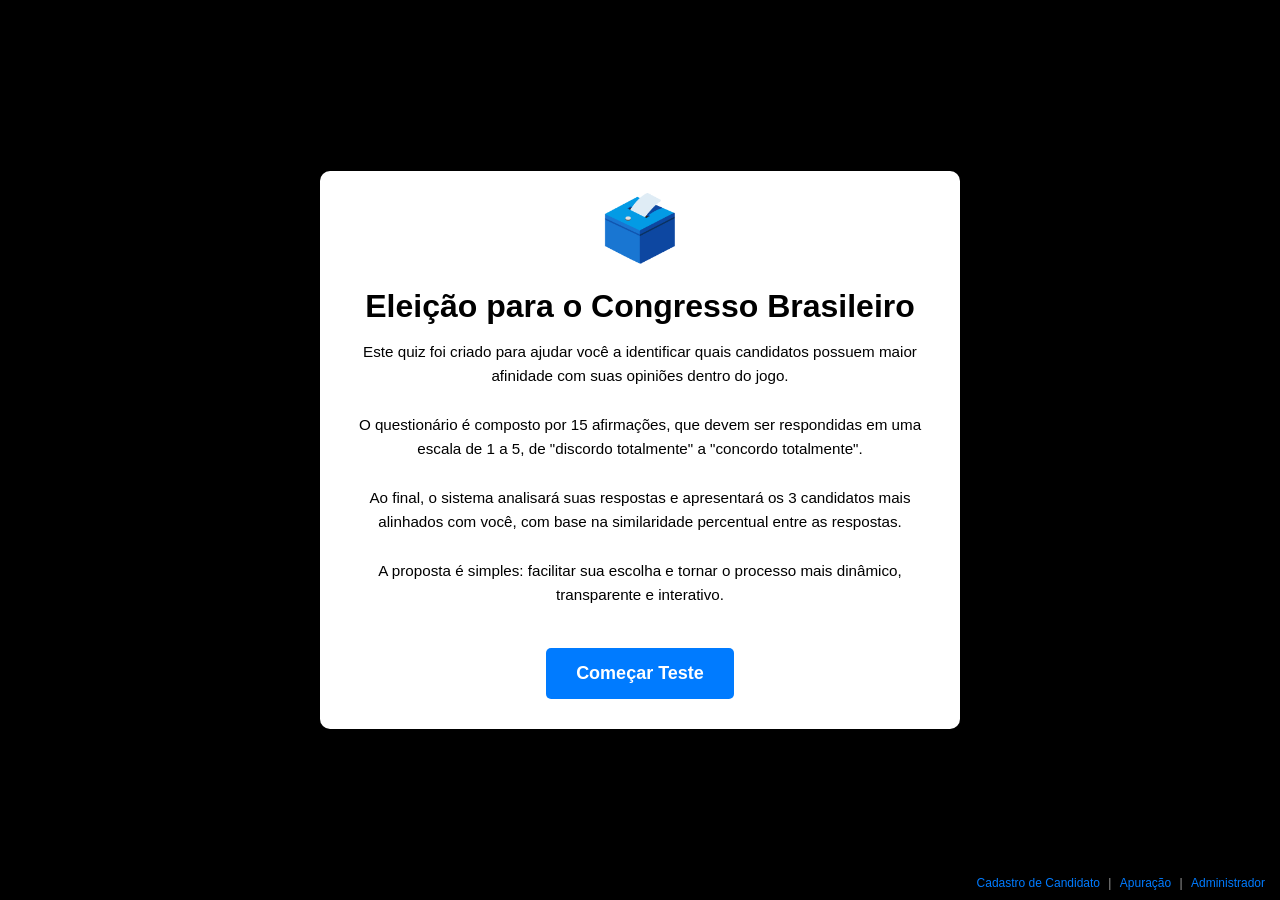
==== index.html @ 13e14937 "Adicionar sistema de administração e apuração - Criar painel administrativo (/admin) com autenticaçã" ====
<!DOCTYPE html>
<html lang="pt-br">
<head>
    <meta charset="UTF-8">
    <meta name="viewport" content="width=device-width, initial-scale=1.0">
    <title>Quiz Político - Brasil</title>
    <link rel="stylesheet" href="style.css?v=4">
</head>
<body>
    <div id="app">
        <div id="start-screen" class="screen">
            <div id="election-icon">🗳️</div>
            <h1>Eleição para o Congresso Brasileiro</h1>
            <p id="intro-description">Este quiz foi criado para ajudar você a identificar quais candidatos possuem maior afinidade com suas opiniões dentro do jogo.<br><br>O questionário é composto por 15 afirmações, que devem ser respondidas em uma escala de 1 a 5, de "discordo totalmente" a "concordo totalmente".<br><br>Ao final, o sistema analisará suas respostas e apresentará os 3 candidatos mais alinhados com você, com base na similaridade percentual entre as respostas.<br><br>A proposta é simples: facilitar sua escolha e tornar o processo mais dinâmico, transparente e interativo.</p>
            <button id="start-btn">Começar Teste</button>
        </div>
        <div id="quiz-screen" class="screen hidden">
            <div id="progress">Pergunta <span id="current-question">1</span> de 15</div>
            <div id="progress-bar">
                <div id="progress-fill"></div>
            </div>
            <div id="question-container">
                <p id="question-category"></p>
                <h2 id="question-text"></h2>
                <div id="answers">
                    <label class="answer-option">
                        <input type="radio" name="answer" value="1">
                        <span>1 - Discordo totalmente</span>
                    </label>
                    <label class="answer-option">
                        <input type="radio" name="answer" value="2">
                        <span>2 - Discordo</span>
                    </label>
                    <label class="answer-option">
                        <input type="radio" name="answer" value="3">
                        <span>3 - Neutro</span>
                    </label>
                    <label class="answer-option">
                        <input type="radio" name="answer" value="4">
                        <span>4 - Concordo</span>
                    </label>
                    <label class="answer-option">
                        <input type="radio" name="answer" value="5">
                        <span>5 - Concordo totalmente</span>
                    </label>
                </div>
            </div>
            <button id="next-btn" disabled>Próxima</button>
        </div>
        <div id="result-screen" class="screen hidden">
            <h1>Seu Perfil Ideológico</h1>
            <p id="ideology-profile"></p>
            <h2>Compatibilidade com Candidatos</h2>
            <div id="candidates-ranking"></div>
            <button id="restart-btn">Refazer</button>
        </div>
        <div id="footer-links">
            <a href="congresso/">Cadastro de Candidato</a> | 
            <a href="apuracao/">Apuração</a> | 
            <a href="admin/">Administrador</a>
        </div>
    </div>
    <script src="questions.js?v=4"></script>
    <script src="candidates.js?v=4"></script>
    <script src="ideology.js?v=4"></script>
    <script src="script.js?v=4"></script>
</body>
</html>
---- style.css ----
body {
    font-family: Arial, sans-serif;
    background-color: #000000;
    margin: 0;
    padding: 0;
    display: flex;
    justify-content: center;
    align-items: center;
    height: 100vh;
    transition: background 0.5s;
}

#app {
    max-width: 600px;
    width: 100%;
    background-color: white;
    border-radius: 10px;
    box-shadow: 0 0 20px rgba(0, 0, 0, 0.2);
    padding: 20px;
    text-align: center;
    animation: fadeIn 0.5s;
}

@keyframes fadeIn {
    from { opacity: 0; transform: translateY(20px); }
    to { opacity: 1; transform: translateY(0); }
}

.screen {
    display: block;
    animation: slideIn 0.5s;
}

@keyframes slideIn {
    from { opacity: 0; transform: translateX(20px); }
    to { opacity: 1; transform: translateX(0); }
}

.screen.hidden {
    display: none;
}

#election-icon {
    font-size: 4rem;
    margin-bottom: 20px;
}

h1 {
    color: #000000;
    font-size: 2rem;
    margin-bottom: 10px;
}

p {
    color: #000000;
    font-size: 1.1rem;
    margin-bottom: 30px;
}

#intro-description {
    font-size: 0.95rem;
    line-height: 1.6;
    margin-bottom: 30px;
}

#candidate-description {
    font-size: 0.95rem;
    line-height: 1.8;
    margin-bottom: 30px;
    text-align: left;
    display: block;
    max-width: 100%;
    padding: 15px;
    background-color: #f5f5f5;
    border-left: 4px solid #009c3b;
    border-radius: 4px;
}

button {
    background-color: #007bff;
    color: white;
    border: none;
    padding: 15px 30px;
    border-radius: 5px;
    cursor: pointer;
    font-size: 18px;
    margin: 10px;
    transition: background-color 0.3s, transform 0.2s;
    font-weight: bold;
}

button:hover {
    background-color: #007a2d;
    transform: scale(1.05);
}

button:disabled {
    background-color: #ccc;
    cursor: not-allowed;
    transform: none;
}

#progress {
    font-size: 18px;
    margin-bottom: 10px;
    color: #009c3b;
}

#progress-bar {
    width: 100%;
    height: 10px;
    background-color: #ddd;
    border-radius: 5px;
    margin-bottom: 20px;
    overflow: hidden;
}

#progress-fill {
    height: 100%;
    background-color: #009c3b;
    width: 0%;
    transition: width 0.3s;
}

#admin-link {
    display: block;
    margin-top: 20px;
    color: #007bff;
    text-decoration: none;
    font-size: 14px;
}

#admin-link:hover {
    text-decoration: underline;
}

#answers {
    display: flex;
    flex-direction: column;
    gap: 10px;
    margin: 20px 0;
}

.answer-option {
    display: flex;
    align-items: center;
    padding: 10px;
    border: 2px solid #ddd;
    border-radius: 5px;
    cursor: pointer;
    transition: all 0.3s;
    background-color: #f9f9f9;
}

.answer-option:hover {
    border-color: #009c3b;
    background-color: #e8f5e8;
}

.answer-option input[type="radio"] {
    margin-right: 10px;
    accent-color: #009c3b;
}

.answer-option.selected {
    background-color: #009c3b;
    color: white;
    border-color: #009c3b;
}

#footer-links {
    position: fixed;
    bottom: 10px;
    right: 10px;
    font-size: 0.75rem;
    color: #999;
    text-align: right;
}

#footer-links a {
    color: #007bff;
    text-decoration: none;
    margin: 0 5px;
}

#footer-links a:hover {
    text-decoration: underline;
}

#ideology-profile {
    font-size: 18px;
    font-weight: bold;
    margin: 20px 0;
    color: #009c3b;
}

#candidates-ranking {
    text-align: left;
    margin: 20px 0;
}

.candidate {
    display: flex;
    justify-content: space-between;
    padding: 10px;
    border-bottom: 1px solid #ddd;
    transition: background-color 0.3s;
}

.candidate:hover {
    background-color: #f0f0f0;
}

.candidate:last-child {
    border-bottom: none;
}
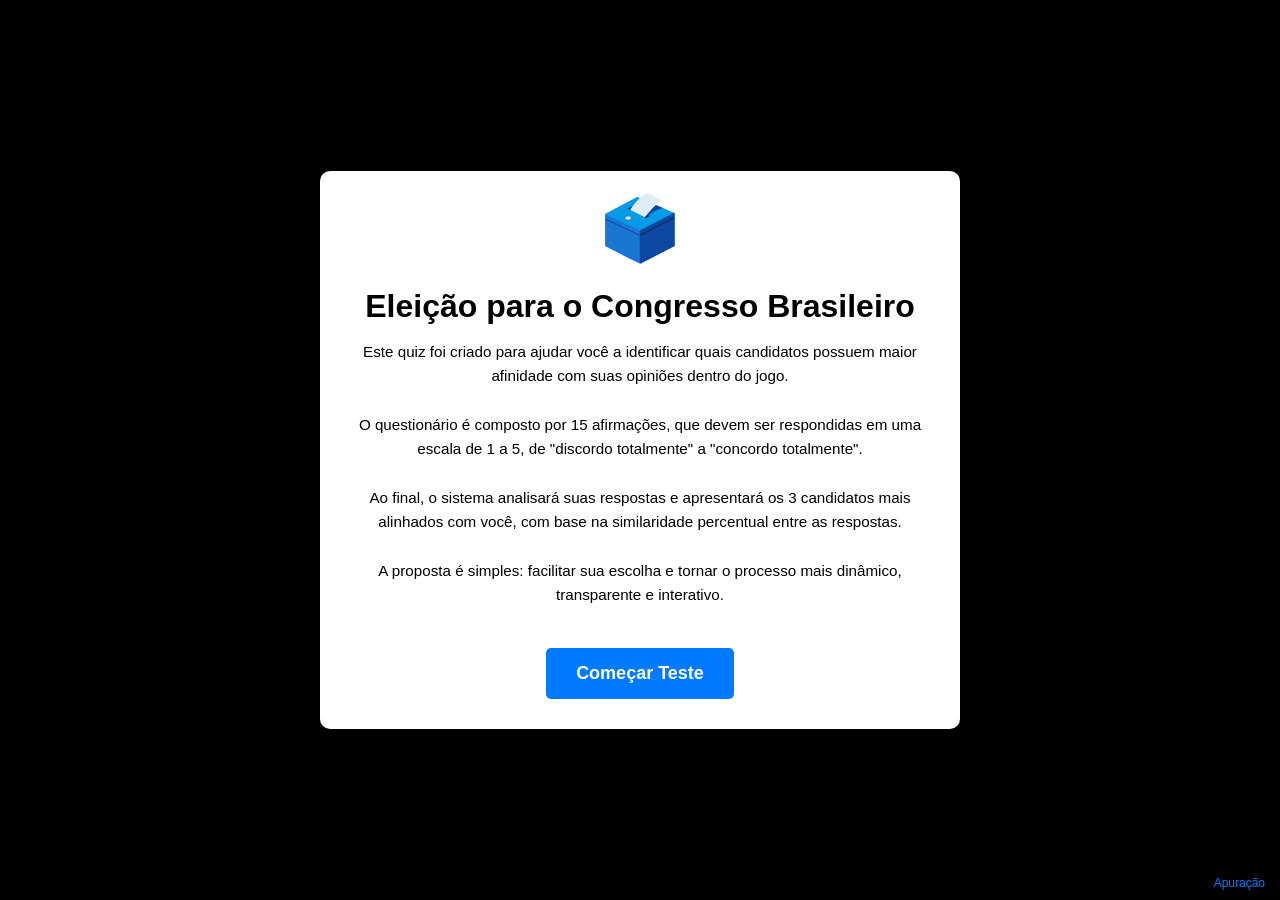
==== commit 18f38c77: "Remover links de Cadastro de Candidato e Administrador da página inicial - Manter apenas o link de A" ====
--- a/index.html
+++ b/index.html
@@ -55,9 +55,7 @@
             <button id="restart-btn">Refazer</button>
         </div>
         <div id="footer-links">
-            <a href="congresso/">Cadastro de Candidato</a> | 
-            <a href="apuracao/">Apuração</a> | 
-            <a href="admin/">Administrador</a>
+            <a href="apuracao/">Apuração</a>
         </div>
     </div>
     <script src="questions.js?v=4"></script>
